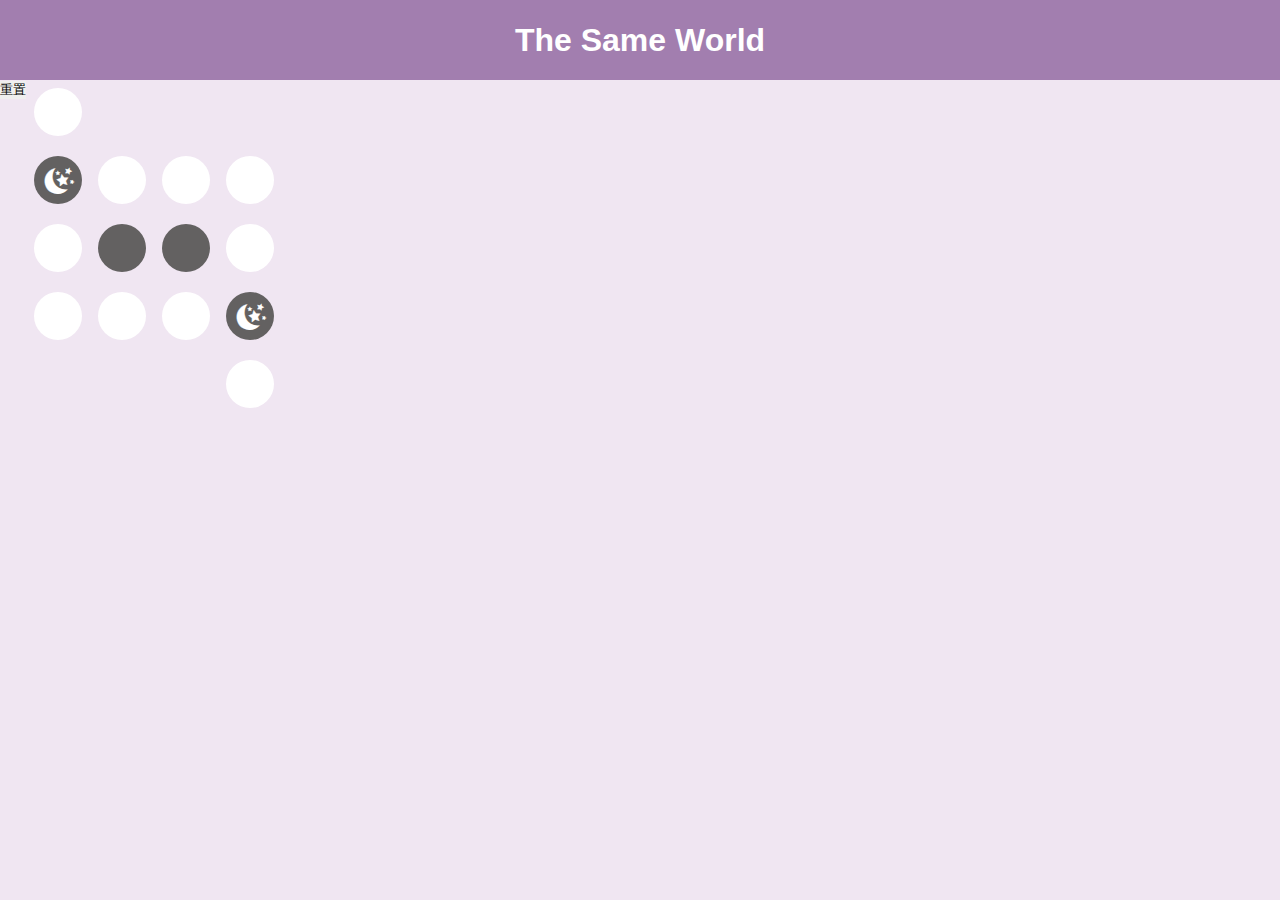
==== index.html @ a5ff90f4 "todo some details" ====
<!DOCTYPE html>
<html>
    <head>
        <meta charset="utf-8">
        <title>TheSameWorld</title>
        <link rel="stylesheet" href="./css/style.css" charset="utf-8">
        <link rel="stylesheet" href="./css/reset.css" charset="utf-8">
        <link rel="stylesheet" href="./css/iconfont.css" charset="utf-8">
    </head>
    <body ng-app="myapp">
        <header>
            <h1>The Same World</h1>
        </header>

        <section class="world" ng-controller="sameworld">
            <button type="button" name="button" ng-click="reset()">重置</button>

            <div class="circleWrapper" ngd-click="clickCircle($event, $index, line)" selector="li">
                <ul ng-repeat="line in lines track by $index">
                    <li class="circle" ng-repeat="circle in line track by $index" ng-class="{'black': circle === 0, 'white': circle === 1}" ng-dblclick="end()">
                        <i class="iconfont icon-moon" ng-show="isOrigin(line, $index)" ng-class="{'icon-black': circle === 1, 'icon-white': circle === 0}"></i>
                        <canvas class="canvas canvasRowL" width="20" height="20" ng-show="isShow"></canvas>
                        <canvas class="canvas canvasRowR" width="20" height="20" ng-show="isShow"></canvas>
                        <canvas class="canvas canvasColumnUp" width="20" height="20" ng-show="isShow"></canvas>
                        <canvas class="canvas canvasColumnD" width="20" height="20" ng-show="isShow"></canvas>
                    </li>
                </ul>
            </div>
            <h1 class="success" ng-show="success">success!</h1>
            <h1 class="failure" ng-show="failure">fail!</h1>
        </section>

        <script src="./lib/angular.min.js" charset="utf-8"></script>
        <script src="./lib/angular-route.min.js" charset="utf-8"></script>
        <script src="./lib/angular-delegates.js" charset="utf-8"></script>
        <!-- <script src="./js/app.js" charset="utf-8"></script> -->
        <script src="./js/controller/world.js" charset="utf-8"></script>
    </body>
</html>
---- css/style.css ----
body{
    background-color: #f0e6f2;
}

header{
    height: 5rem;
    line-height: 5rem;
    background-color: #a27eaf;
    color: #fff;
    text-align: center;
}

.world{
    display: table;
}

.circleWrapper{
    display: table-cell;
    vertical-align: middle;
}

.circleWrapper li{
    width: 3rem;
    height: 3rem;
    border-radius:50%;
    display: inline-block;
    margin: .5rem;
    cursor: pointer;
    position: relative;
}

.black{
    background-color: #636161;
}

.white{
    background-color: #fff;
}

.canvas{
    position: absolute;
    z-index: -1;
}

.canvasRowL{
    top: 1.5rem;
    left: -1rem;
}

.canvasRowR{
    top: 1.5rem;
    left: 3rem;
}

.canvasColumnUp{
    top: -1.2rem;
    left: .3rem;
    -webkit-transform: rotate(90deg);
    -ms-transform: rotate(90deg);
    transform: rotate(90deg);
}

.canvasColumnD{
    top: 3rem;
    left: .3rem;
    -webkit-transform: rotate(90deg);
    -ms-transform: rotate(90deg);
    transform: rotate(90deg);
}

.success,.failure{
    color: #a27eaf;
    font-size: 3rem;
}
---- css/iconfont.css ----
@font-face {font-family: "iconfont";
  src: url('../iconfont/iconfont.eot?t=1461739321'); /* IE9*/
  src: url('../iconfont/iconfont.eot?t=1461739321#iefix') format('embedded-opentype'), /* IE6-IE8 */
  url('../iconfont/iconfont.woff?t=1461739321') format('woff'), /* chrome, firefox */
  url('../iconfont/iconfont.ttf?t=1461739321') format('truetype'), /* chrome, firefox, opera, Safari, Android, iOS 4.2+*/
  url('../iconfont/iconfont.svg?t=1461739321#iconfont') format('svg'); /* iOS 4.1- */
}

.iconfont {
  font-family:"iconfont" !important;
  font-size:16px;
  font-style:normal;
  -webkit-font-smoothing: antialiased;
  -webkit-text-stroke-width: 0.2px;
  -moz-osx-font-smoothing: grayscale;
}
.icon-moon:before { content: "\e638"; }
.icon-moon{
    font-size: 2.5rem;
    position: absolute;
    top: .01rem;
    left: .3rem;
}

.icon-black{
    color: #636161;
}

.icon-white{
    color: #fff;

}
.icon-sun:before { content: "\e66e"; }
.icon-sheshouzuo:before { content: "\f0011"; }
.icon-shuangzizuo:before { content: "\f0013"; }
.icon-tianchengzuo:before { content: "\f0012"; }
.icon-shanshuo:before { content: "\f0061"; }
.icon-yinle:before { content: "\f0064"; }
.icon-gaogenxie:before { content: "\f009a"; }
.icon-shuipingzuo:before { content: "\f000a"; }
.icon-tianhezuo:before { content: "\f0010"; }
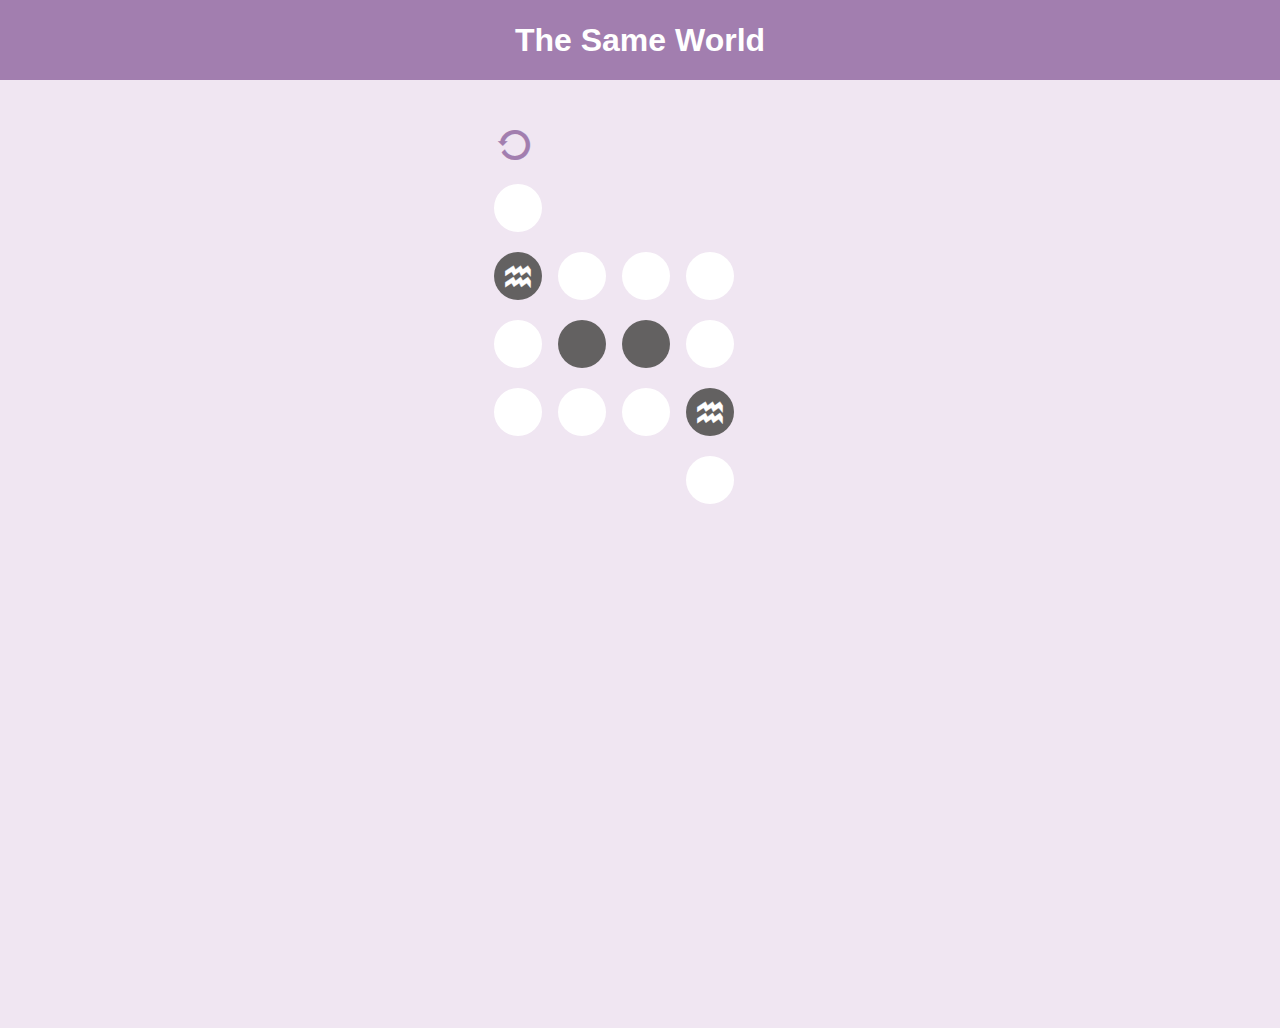
==== commit 6ed63ce9: "solve reset promble" ====
--- a/index.html
+++ b/index.html
@@ -13,13 +13,14 @@
         </header>
 
         <section class="world" ng-controller="sameworld">
-            <button type="button" name="button" ng-click="reset()">重置</button>
+            <div class="reset-button" ng-click="reset()"><i class="iconfont icon-reset01"></i></div>
+            <p class="warning" ng-show="suggestion">请从起点开始</p>
 
-            <div class="circleWrapper" ngd-click="clickCircle($event, $index, line)" selector="li">
+            <div class="circleWrapper" ngd-click="clickCircle($event, $parent.$index, $index, line)" selector="li">
                 <ul ng-repeat="line in lines track by $index">
                     <li class="circle" ng-repeat="circle in line track by $index" ng-class="{'black': circle === 0, 'white': circle === 1}" ng-dblclick="end()">
-                        <i class="iconfont icon-moon" ng-show="isOrigin(line, $index)" ng-class="{'icon-black': circle === 1, 'icon-white': circle === 0}"></i>
-                        <canvas class="canvas canvasRowL" width="20" height="20" ng-show="isShow"></canvas>
+                        <i class="iconfont icon-shuipingzuo" ng-show="isOrigin($parent.$index, $index)" ng-class="{'icon-black': circle === 1, 'icon-white': circle === 0}"></i>
+                        <canvas class="canvas canvasRowL" width="20" height="20" ng-show="isShow()"></canvas>
                         <canvas class="canvas canvasRowR" width="20" height="20" ng-show="isShow"></canvas>
                         <canvas class="canvas canvasColumnUp" width="20" height="20" ng-show="isShow"></canvas>
                         <canvas class="canvas canvasColumnD" width="20" height="20" ng-show="isShow"></canvas>
--- a/css/style.css
+++ b/css/style.css
@@ -11,22 +11,46 @@
 }
 
 .world{
-    display: table;
+    position: relative;
+    width: 24%;
+    height: 100%;
+    margin: 3rem auto 0 auto;
+}
+
+.reset-button{
+    position: absolute;
+    left: .7rem;
+}
+
+.warning{
+    position: absolute;
+    left: 5rem;
 }
 
 .circleWrapper{
-    display: table-cell;
-    vertical-align: middle;
+    position: absolute;
+    top: 3rem;
+}
+
+.success,
+.failure{
+    color: #a27eaf;
+    font-size: 3rem;
+    position: absolute;
+    bottom: 11rem;
+    left: .7rem;
 }
 
 .circleWrapper li{
     width: 3rem;
     height: 3rem;
+    line-height: 3rem;
+    text-align: center;
     border-radius:50%;
     display: inline-block;
     margin: .5rem;
+    position: relative;
     cursor: pointer;
-    position: relative;
 }
 
 .black{
@@ -67,8 +91,3 @@
     -ms-transform: rotate(90deg);
     transform: rotate(90deg);
 }
-
-.success,.failure{
-    color: #a27eaf;
-    font-size: 3rem;
-}
--- a/css/iconfont.css
+++ b/css/iconfont.css
@@ -1,42 +1,46 @@
 
 @font-face {font-family: "iconfont";
-  src: url('../iconfont/iconfont.eot?t=1461739321'); /* IE9*/
-  src: url('../iconfont/iconfont.eot?t=1461739321#iefix') format('embedded-opentype'), /* IE6-IE8 */
-  url('../iconfont/iconfont.woff?t=1461739321') format('woff'), /* chrome, firefox */
-  url('../iconfont/iconfont.ttf?t=1461739321') format('truetype'), /* chrome, firefox, opera, Safari, Android, iOS 4.2+*/
-  url('../iconfont/iconfont.svg?t=1461739321#iconfont') format('svg'); /* iOS 4.1- */
+  src: url('../iconfont/iconfont.eot?t=1461999752'); /* IE9*/
+  src: url('../iconfont/iconfont.eot?t=1461999752#iefix') format('embedded-opentype'), /* IE6-IE8 */
+  url('../iconfont/iconfont.woff?t=1461999752') format('woff'), /* chrome, firefox */
+  url('../iconfont/iconfont.ttf?t=1461999752') format('truetype'), /* chrome, firefox, opera, Safari, Android, iOS 4.2+*/
+  url('../iconfont/iconfont.svg?t=1461999752#iconfont') format('svg'); /* iOS 4.1- */
 }
 
 .iconfont {
   font-family:"iconfont" !important;
-  font-size:16px;
+  /*font-size:16px;*/
   font-style:normal;
   -webkit-font-smoothing: antialiased;
   -webkit-text-stroke-width: 0.2px;
   -moz-osx-font-smoothing: grayscale;
+  font-size: 1.9rem;
+  position: absolute;
 }
-.icon-moon:before { content: "\e638"; }
-.icon-moon{
-    font-size: 2.5rem;
-    position: absolute;
-    top: .01rem;
-    left: .3rem;
-}
-
 .icon-black{
     color: #636161;
 }
-
 .icon-white{
     color: #fff;
-
 }
-.icon-sun:before { content: "\e66e"; }
-.icon-sheshouzuo:before { content: "\f0011"; }
-.icon-shuangzizuo:before { content: "\f0013"; }
-.icon-tianchengzuo:before { content: "\f0012"; }
-.icon-shanshuo:before { content: "\f0061"; }
-.icon-yinle:before { content: "\f0064"; }
-.icon-gaogenxie:before { content: "\f009a"; }
-.icon-shuipingzuo:before { content: "\f000a"; }
-.icon-tianhezuo:before { content: "\f0010"; }
+.icon-reset01:before { content: "\e66c"; }
+.icon-reset01{
+    font-size: 2rem;
+    color: #a27eaf;
+}
+.icon-shuipingzuo:before { content: "\3437"; }
+.icon-shuipingzuo{
+    top: .01rem;
+    left: .55rem;
+}
+.icon-shuangyuzuo:before { content: "\3438"; }
+.icon-mojiezuo:before { content: "\3439"; }
+.icon-chunvzuo:before { content: "\343a"; }
+.icon-shizizuo:before { content: "\343b"; }
+.icon-juxiezuo:before { content: "\343c"; }
+.icon-tianhezuo:before { content: "\343d"; }
+.icon-sheshouzuo:before { content: "\343e"; }
+.icon-tianchengzuo:before { content: "\343f"; }
+.icon-shuangzizuo:before { content: "\3440"; }
+.icon-jinniuzuo:before { content: "\3441"; }
+.icon-muyangzuo:before { content: "\3442"; }
